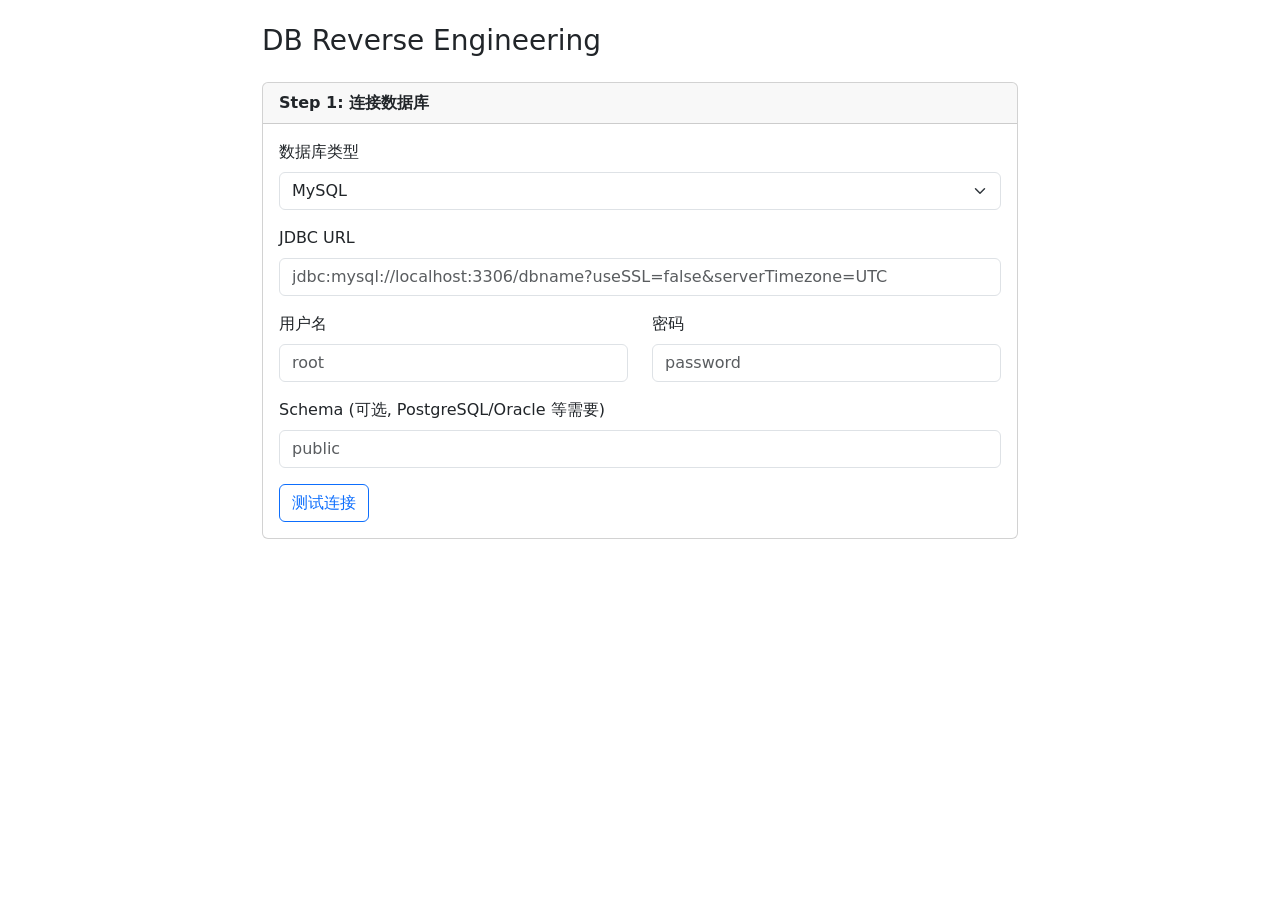
==== src/main/resources/templates/reverse.html @ 8727785b "into" ====
<!DOCTYPE html>
<html lang="zh-CN" xmlns:th="http://www.thymeleaf.org">
<head>
    <meta charset="UTF-8">
    <meta name="viewport" content="width=device-width, initial-scale=1.0">
    <title>DB Reverse - Code Generator</title>
    <link href="https://cdn.jsdelivr.net/npm/bootstrap@5.3.2/dist/css/bootstrap.min.css" rel="stylesheet">
    <link rel="stylesheet" th:href="@{/css/app.css}">
</head>
<body>
<div th:replace="~{fragments/header :: header}"></div>

<div class="container py-4" style="max-width: 780px;">
    <h3 class="mb-4">DB Reverse Engineering</h3>

    <div id="alertBox"></div>

    <!-- Step 1: Connection -->
    <div class="card mb-4">
        <div class="card-header fw-bold">Step 1: 连接数据库</div>
        <div class="card-body">
            <div class="mb-3">
                <label class="form-label">数据库类型</label>
                <select class="form-select" id="dbType">
                    <option value="mysql" selected>MySQL</option>
                    <option value="postgresql">PostgreSQL</option>
                    <option value="oracle">Oracle</option>
                    <option value="sqlserver">SQL Server</option>
                </select>
            </div>
            <div class="mb-3">
                <label class="form-label">JDBC URL</label>
                <input type="text" class="form-control" id="jdbcUrl"
                       placeholder="jdbc:mysql://localhost:3306/dbname?useSSL=false&serverTimezone=UTC" required>
            </div>
            <div class="row">
                <div class="col-md-6 mb-3">
                    <label class="form-label">用户名</label>
                    <input type="text" class="form-control" id="username" placeholder="root" required>
                </div>
                <div class="col-md-6 mb-3">
                    <label class="form-label">密码</label>
                    <input type="password" class="form-control" id="password" placeholder="password">
                </div>
            </div>
            <div class="mb-3">
                <label class="form-label">Schema (可选, PostgreSQL/Oracle 等需要)</label>
                <input type="text" class="form-control" id="schemaPattern" placeholder="public">
            </div>
            <button type="button" class="btn btn-outline-primary" id="testConnBtn" onclick="testConnection()">
                <span id="testConnText">测试连接</span>
                <span id="testConnSpinner" class="spinner-border spinner-border-sm d-none"></span>
            </button>
        </div>
    </div>

    <!-- Step 2: Select Tables (hidden initially) -->
    <div class="card mb-4 d-none" id="step2Card">
        <div class="card-header fw-bold">Step 2: 选择表并生成</div>
        <div class="card-body">
            <p class="text-success" id="connSuccessMsg"></p>
            <div class="mb-2">
                <button type="button" class="btn btn-sm btn-outline-secondary" onclick="selectAll(true)">全选</button>
                <button type="button" class="btn btn-sm btn-outline-secondary" onclick="selectAll(false)">取消全选</button>
            </div>
            <div class="table-list border rounded p-3 mb-3" id="tableList" style="max-height: 300px; overflow-y: auto;">
            </div>
            <div class="row">
                <div class="col-md-6 mb-3">
                    <label class="form-label">Package Name</label>
                    <input type="text" class="form-control" id="reversePackageName" placeholder="com.example.demo" required>
                </div>
                <div class="col-md-3 mb-3">
                    <label class="form-label">Author</label>
                    <input type="text" class="form-control" id="author" placeholder="developer">
                </div>
                <div class="col-md-3 mb-3">
                    <label class="form-label">Module Name (可选)</label>
                    <input type="text" class="form-control" id="moduleName" placeholder="sys">
                </div>
            </div>
            <button type="button" class="btn btn-primary px-4" id="genBtn" onclick="generateReverse()">
                <span id="genBtnText">生成并下载</span>
                <span id="genBtnSpinner" class="spinner-border spinner-border-sm d-none"></span>
            </button>
        </div>
    </div>
</div>

<div th:replace="~{fragments/footer :: footer}"></div>
<script src="https://cdn.jsdelivr.net/npm/bootstrap@5.3.2/dist/js/bootstrap.bundle.min.js"></script>
<script th:src="@{/js/app.js}"></script>
</body>
</html>
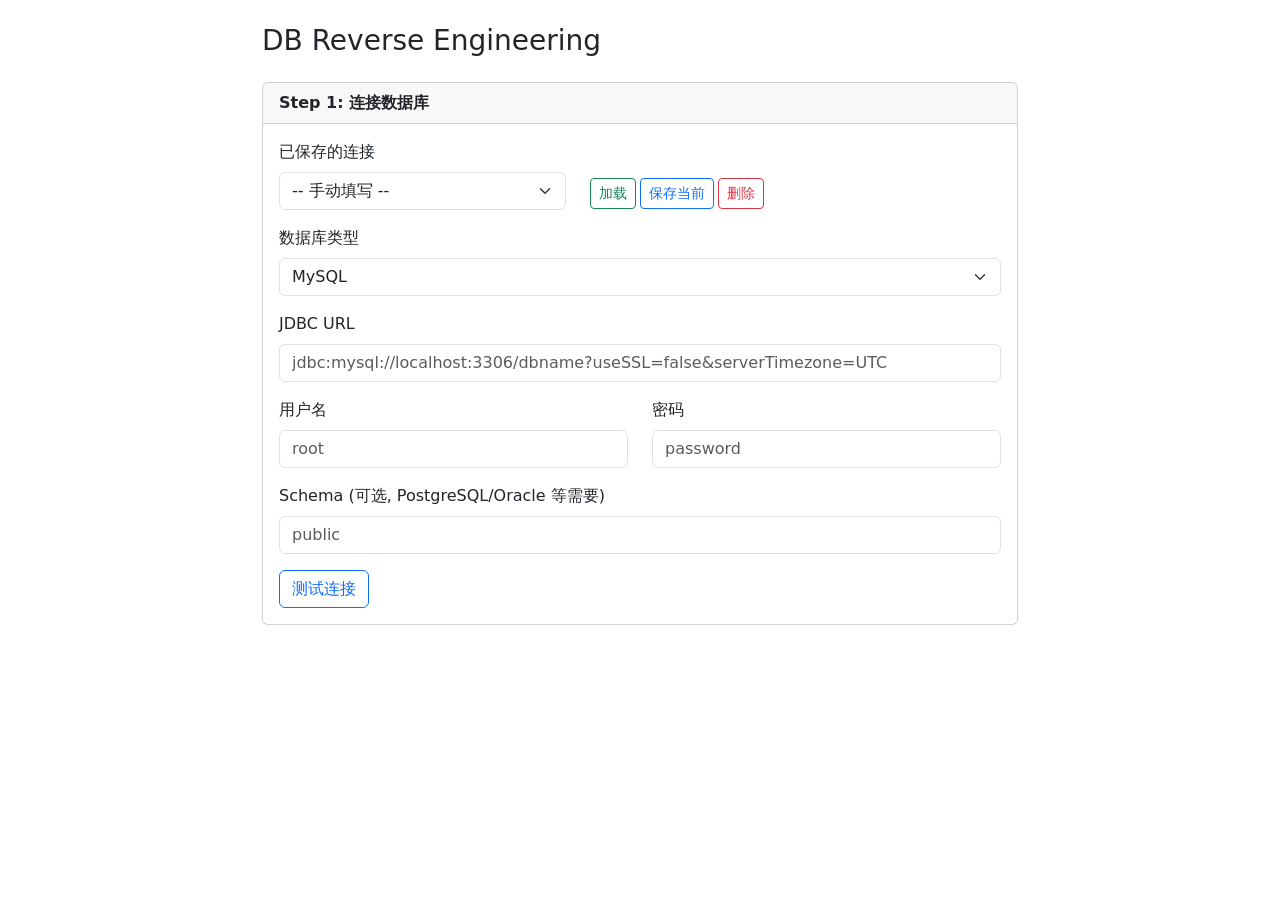
==== commit a55ca1e2: "feat: connection config persistence, error handling, and UI improvements - Save/load/delete DB conne" ====
--- a/src/main/resources/templates/reverse.html
+++ b/src/main/resources/templates/reverse.html
@@ -10,15 +10,29 @@
 <body>
 <div th:replace="~{fragments/header :: header}"></div>
 
+<!-- toast 容器 —— body 直下，不受任何父级影响，永远在导航栏下方 -->
+<div id="toastContainer" style="position:fixed;top:72px;left:50%;transform:translateX(-50%);z-index:9999;pointer-events:none;"></div>
+
 <div class="container py-4" style="max-width: 780px;">
     <h3 class="mb-4">DB Reverse Engineering</h3>
-
-    <div id="alertBox"></div>
 
     <!-- Step 1: Connection -->
     <div class="card mb-4">
         <div class="card-header fw-bold">Step 1: 连接数据库</div>
         <div class="card-body">
+            <div class="row align-items-end mb-3">
+                <div class="col-md-5">
+                    <label class="form-label">已保存的连接</label>
+                    <select class="form-select" id="savedConnSelect">
+                        <option value="">-- 手动填写 --</option>
+                    </select>
+                </div>
+                <div class="col-md-7 d-flex gap-1 align-items-end" style="padding-bottom: 1px;">
+                    <button type="button" class="btn btn-sm btn-outline-success" onclick="loadSavedConnection()">加载</button>
+                    <button type="button" class="btn btn-sm btn-outline-primary" onclick="saveCurrentConnection()">保存当前</button>
+                    <button type="button" class="btn btn-sm btn-outline-danger" onclick="deleteSavedConnection()">删除</button>
+                </div>
+            </div>
             <div class="mb-3">
                 <label class="form-label">数据库类型</label>
                 <select class="form-select" id="dbType">
@@ -89,6 +103,28 @@
 
 <div th:replace="~{fragments/footer :: footer}"></div>
 <script src="https://cdn.jsdelivr.net/npm/bootstrap@5.3.2/dist/js/bootstrap.bundle.min.js"></script>
+
+<!-- 内嵌 showAlert 兜底：即使 app.js 加载失败，错误提示也能正常显示 -->
+<script>
+window._toastTimer = null;
+window.showAlert = function(message, type) {
+    var box = document.getElementById('toastContainer');
+    if (!box) {
+        box = document.createElement('div');
+        box.id = 'toastContainer';
+        box.style.cssText = 'position:fixed;top:72px;left:50%;transform:translateX(-50%);z-index:9999;pointer-events:none;';
+        document.body.appendChild(box);
+    }
+    if (window._toastTimer) { clearTimeout(window._toastTimer); window._toastTimer = null; }
+    box.innerHTML = '';
+    if (!message) return;
+    box.innerHTML = '<div class="alert alert-' + type + '" role="alert" style="pointer-events:auto;margin:0;box-shadow:0 4px 16px rgba(0,0,0,0.25);max-width:520px;font-size:15px;text-align:center;">' +
+        message +
+        '<button type="button" class="btn-close ms-2" onclick="var p=this.parentNode;if(p)p.remove();" aria-label="Close"></button>' +
+        '</div>';
+    window._toastTimer = setTimeout(function() { box.innerHTML = ''; window._toastTimer = null; }, 4000);
+};
+</script>
 <script th:src="@{/js/app.js}"></script>
 </body>
 </html>
